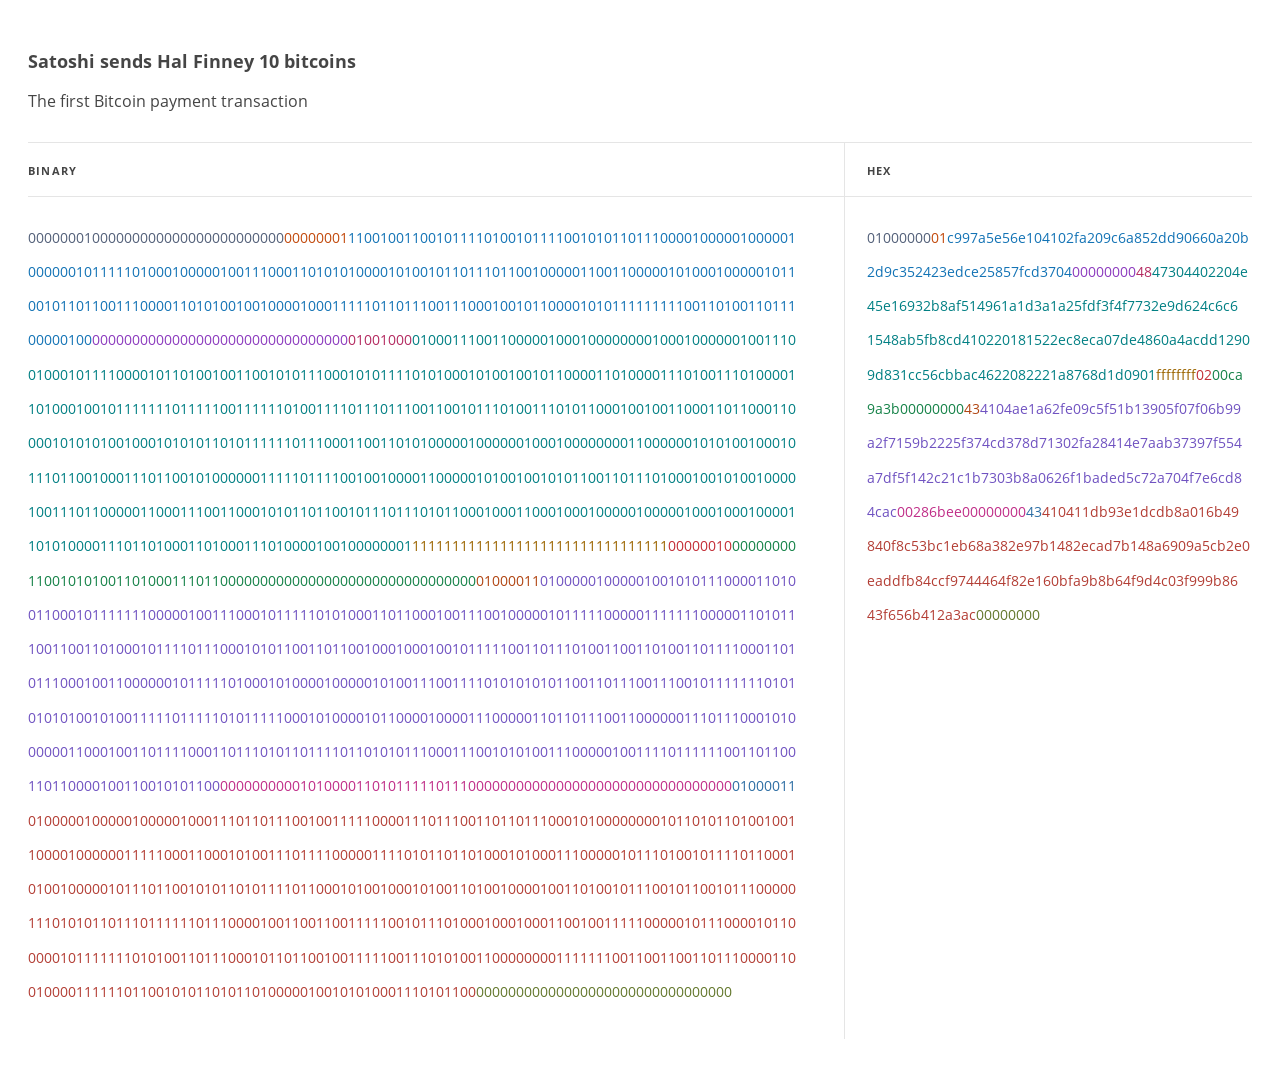
==== first_bitcoin_payment/index.html @ 4536dd02 "Add first Bitcoin payment explorer" ====
<!doctype html>
<html lang="en">
<head>
  <meta charset="utf-8">
  <meta name="viewport" content="width=device-width,initial-scale=1">
  <meta name="description" content="The complete block 170 transaction as continuous binary and hex, with matching colours for every field.">
  <title>Satoshi sends Hal Finney 10 bitcoins</title>
  <link rel="stylesheet" href="./style.css">
  <link rel="icon" href="data:,">
</head>
<body>
  <main class="transaction" aria-labelledby="title">
    <header>
      <!-- Historical account: https://bitcointalk.org/index.php?topic=155054.0 -->
      <h1 id="title">Satoshi sends Hal Finney 10 bitcoins</h1>
      <p class="subtitle">The first Bitcoin payment transaction</p>
    </header>
    <div class="column-labels" aria-hidden="true">
      <div><span>BINARY</span></div>
      <div><span>HEX</span></div>
    </div>
    <div class="streams" id="streams">
      <div class="stream binary" id="binary" role="region" aria-label="All 2200 bits, in stored byte order"></div>
      <div class="stream hex" id="hex" role="region" aria-label="The same 275 bytes as 550 hexadecimal digits"></div>
    </div>
    <noscript>This page needs JavaScript to display the transaction.</noscript>
  </main>
  <script type="module" src="./app.js"></script>
</body>
</html>
---- first_bitcoin_payment/style.css ----
/* Use the same licensed Open Sans font files as the home page. */
@font-face{font-family:"Open Sans";font-style:normal;font-weight:400;font-display:swap;src:url("../assets/fonts/open-sans-regular.woff2") format("woff2")}
@font-face{font-family:"Open Sans";font-style:normal;font-weight:700;font-display:swap;src:url("../assets/fonts/open-sans-bold.woff2") format("woff2")}
:root{font-family:"Open Sans",Arial,sans-serif;color:#454545;background:#fff;font-synthesis:none;color-scheme:light;--line:#e5e5e5}
*{box-sizing:border-box}
body{margin:2em auto;padding:1em 28px;max-width:1600px;font-size:16px;line-height:1.4}
main{width:100%;margin:0 auto}
header{padding:0 0 30px}
h1{font-size:1.15em;line-height:1.4;font-weight:700;margin:0}
.subtitle{font-size:16px;font-weight:400;line-height:1.4;margin:16px 0 0}
.column-labels,.streams{display:grid;grid-template-columns:minmax(0,2fr) minmax(0,1fr)}
.column-labels{border-top:1px solid var(--line);border-bottom:1px solid var(--line)}
.column-labels>div{padding:15px 0;min-width:0}
.column-labels>div+div{padding-left:22px;border-left:1px solid var(--line)}
.column-labels span{font-size:11px;font-weight:700;letter-spacing:1.2px}
.stream{padding:24px 22px 30px 0;min-width:0;font:14px/2.45 "Open Sans",Arial,sans-serif;font-variant-numeric:tabular-nums;font-variant-ligatures:none;font-kerning:none;letter-spacing:0}
.stream.hex{border-left:1px solid var(--line);padding-left:22px;padding-right:0}
.stream-row{white-space:pre;min-height:2.45em}
.field{color:var(--field-ink);cursor:default}
.field-content{display:inline-block;pointer-events:none;line-height:1.55;padding:3px 0;transform-origin:center;transition:transform .14s ease,box-shadow .14s ease;position:relative}
.field.is-active>.field-content{transform:translateY(-2px) scale(1.025);z-index:1;background:#fff;outline:1px solid #bbb;border-radius:2px;box-shadow:0 4px 9px #00000018}
.field:focus-visible{outline:2px solid #777;outline-offset:3px}
.field::selection{background:#454545;color:#fff}
.measure{font:inherit;position:absolute;visibility:hidden;pointer-events:none}
.f0{--field-ink:#536079}.f1{--field-ink:#c24a0d}.f2{--field-ink:#1373b5}.f3{--field-ink:#8c3bbe}.f4{--field-ink:#b42b61}.f5{--field-ink:#007f83}.f6{--field-ink:#9c6500}.f7{--field-ink:#c32d36}.f8{--field-ink:#158248}.f9{--field-ink:#b14613}.f10{--field-ink:#7053c1}.f11{--field-ink:#c02e88}.f12{--field-ink:#2d6ea4}.f13{--field-ink:#b33e35}.f14{--field-ink:#64782d}
.field-tooltip{position:fixed;z-index:20;pointer-events:none;width:max-content;max-width:min(300px,calc(100vw - 16px));padding:9px 12px;border:1px solid #bbb;border-radius:3px;background:#fff;color:#454545;box-shadow:0 4px 12px #00000018;font-size:12px;line-height:1.4;white-space:normal}
.field-tooltip[hidden],.tooltip-detail[hidden]{display:none}
.tooltip-title{display:block;font-weight:700}
.tooltip-detail{display:block;margin-top:4px;font-weight:400}
noscript{display:block;padding:30px 0}
@media(min-width:1600px){.stream{font-size:16px}}
@media(max-width:700px){body{margin:1em auto;padding:1em 16px}header{padding-bottom:24px}.stream{font-size:12px;padding:18px 12px 22px 0}.stream.hex{padding-left:12px}.column-labels>div+div{padding-left:12px}}
@media(max-width:400px){body{padding-right:12px;padding-left:12px}.stream{font-size:11px;padding-right:8px}.stream.hex{padding-left:8px;padding-right:0}.column-labels>div+div{padding-left:8px}}
@media(prefers-reduced-motion:reduce){.field-content{transition:none}.field.is-active>.field-content{transform:none}}
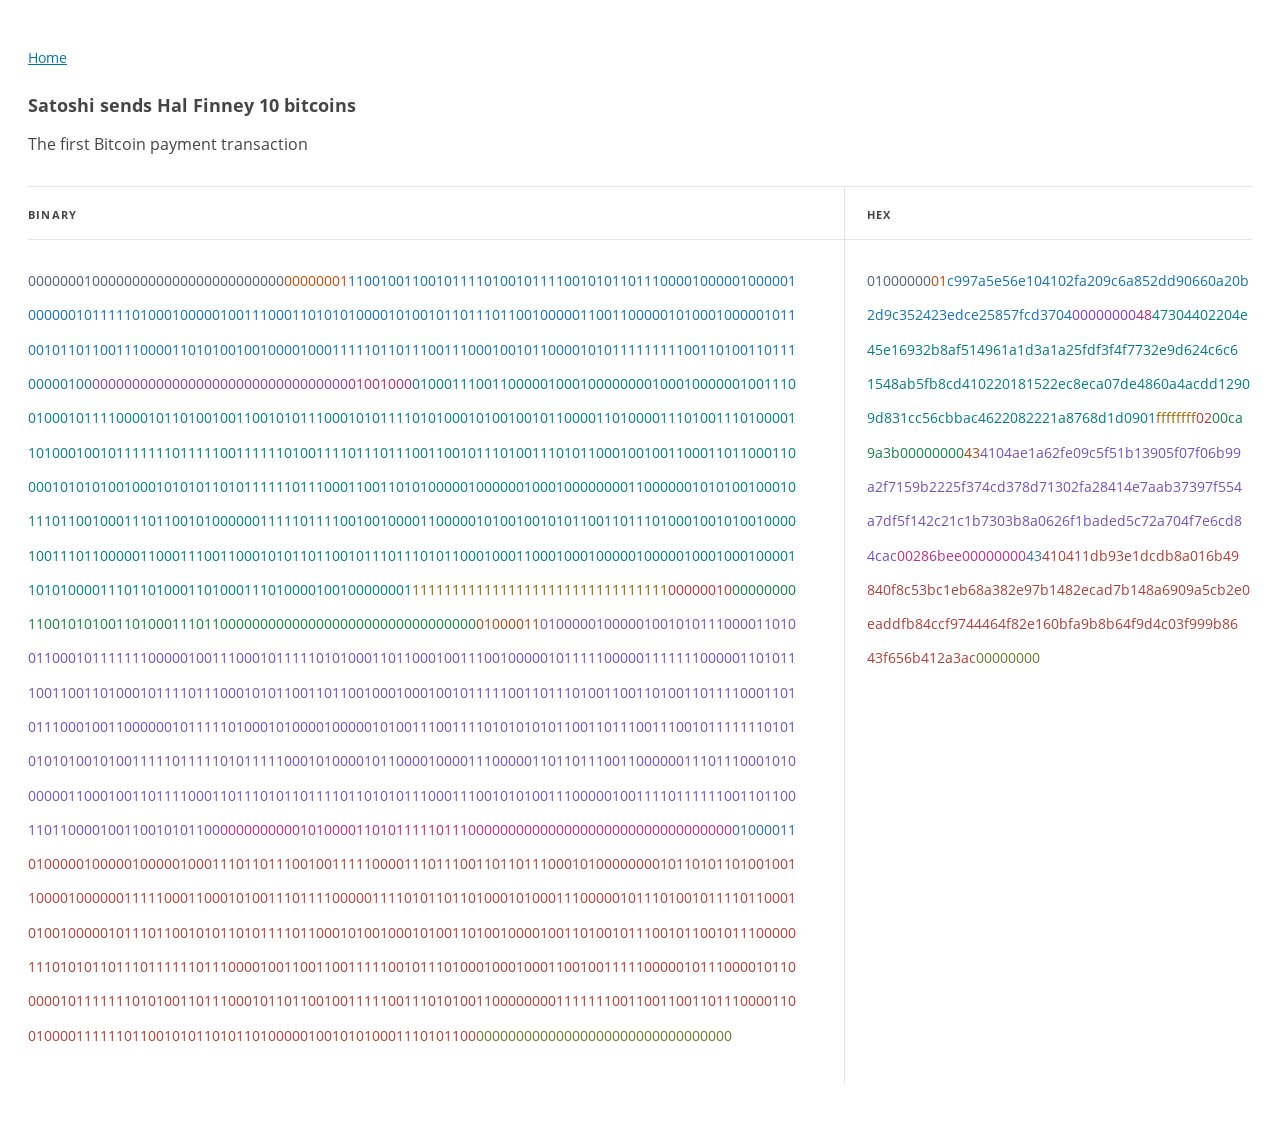
==== commit 712c507b: "Add Home navigation to Bitcoin payment page" ====
--- a/first_bitcoin_payment/index.html
+++ b/first_bitcoin_payment/index.html
@@ -5,12 +5,13 @@
   <meta name="viewport" content="width=device-width,initial-scale=1">
   <meta name="description" content="The complete block 170 transaction as continuous binary and hex, with matching colours for every field.">
   <title>Satoshi sends Hal Finney 10 bitcoins</title>
-  <link rel="stylesheet" href="./style.css">
+  <link rel="stylesheet" href="./style.css?v=2">
   <link rel="icon" href="data:,">
 </head>
 <body>
   <main class="transaction" aria-labelledby="title">
     <header>
+      <a class="home-link" href="../">Home</a>
       <!-- Historical account: https://bitcointalk.org/index.php?topic=155054.0 -->
       <h1 id="title">Satoshi sends Hal Finney 10 bitcoins</h1>
       <p class="subtitle">The first Bitcoin payment transaction</p>
--- a/first_bitcoin_payment/style.css
+++ b/first_bitcoin_payment/style.css
@@ -6,6 +6,8 @@
 body{margin:2em auto;padding:1em 28px;max-width:1600px;font-size:16px;line-height:1.4}
 main{width:100%;margin:0 auto}
 header{padding:0 0 30px}
+.home-link{display:block;width:max-content;margin-bottom:24px;font-size:14px;font-weight:400;color:#0077aa;text-decoration:underline}
+.home-link:visited{color:#941352}
 h1{font-size:1.15em;line-height:1.4;font-weight:700;margin:0}
 .subtitle{font-size:16px;font-weight:400;line-height:1.4;margin:16px 0 0}
 .column-labels,.streams{display:grid;grid-template-columns:minmax(0,2fr) minmax(0,1fr)}
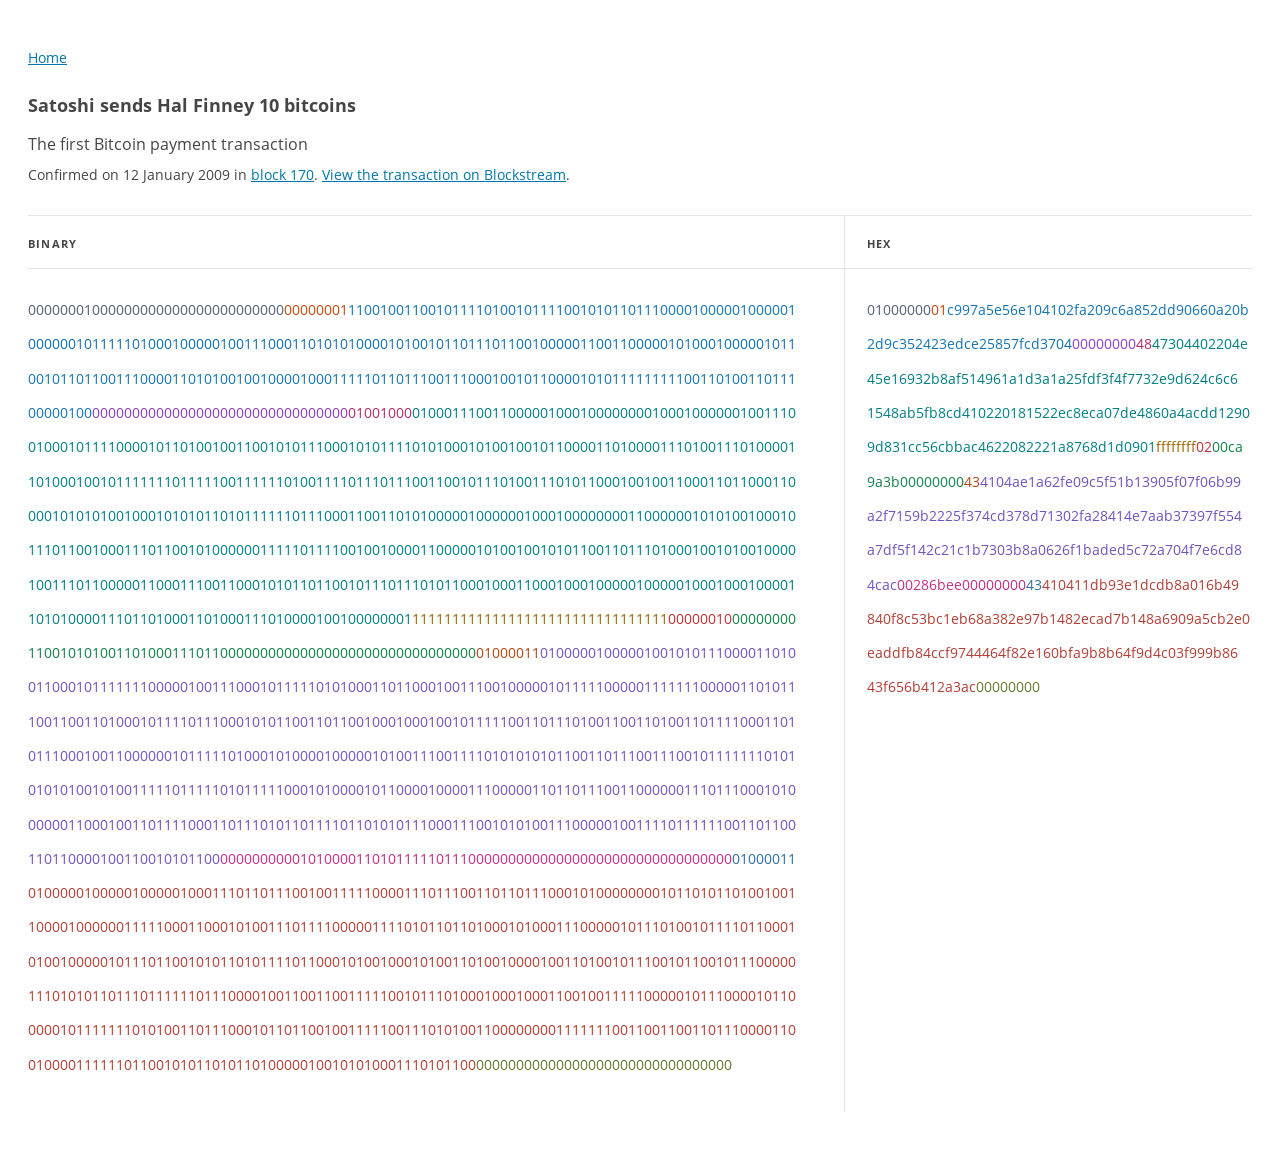
==== commit 6c0df0c8: "Add date and explorer links to first Bitcoin payment" ====
--- a/first_bitcoin_payment/index.html
+++ b/first_bitcoin_payment/index.html
@@ -5,7 +5,7 @@
   <meta name="viewport" content="width=device-width,initial-scale=1">
   <meta name="description" content="The complete block 170 transaction as continuous binary and hex, with matching colours for every field.">
   <title>Satoshi sends Hal Finney 10 bitcoins</title>
-  <link rel="stylesheet" href="./style.css?v=2">
+  <link rel="stylesheet" href="./style.css?v=3">
   <link rel="icon" href="data:,">
 </head>
 <body>
@@ -15,6 +15,7 @@
       <!-- Historical account: https://bitcointalk.org/index.php?topic=155054.0 -->
       <h1 id="title">Satoshi sends Hal Finney 10 bitcoins</h1>
       <p class="subtitle">The first Bitcoin payment transaction</p>
+      <p class="transaction-context">Confirmed on <time datetime="2009-01-12">12 January 2009</time> in <a href="https://blockstream.info/block/00000000d1145790a8694403d4063f323d499e655c83426834d4ce2f8dd4a2ee" target="_blank" rel="noopener noreferrer">block 170</a>. <a href="https://blockstream.info/tx/f4184fc596403b9d638783cf57adfe4c75c605f6356fbc91338530e9831e9e16" target="_blank" rel="noopener noreferrer">View the transaction on Blockstream</a>.</p>
     </header>
     <div class="column-labels" aria-hidden="true">
       <div><span>BINARY</span></div>
--- a/first_bitcoin_payment/style.css
+++ b/first_bitcoin_payment/style.css
@@ -10,6 +10,9 @@
 .home-link:visited{color:#941352}
 h1{font-size:1.15em;line-height:1.4;font-weight:700;margin:0}
 .subtitle{font-size:16px;font-weight:400;line-height:1.4;margin:16px 0 0}
+.transaction-context{font-size:14px;line-height:1.5;margin:8px 0 0}
+.transaction-context a{color:#0077aa;text-decoration:underline}
+.transaction-context a:visited{color:#941352}
 .column-labels,.streams{display:grid;grid-template-columns:minmax(0,2fr) minmax(0,1fr)}
 .column-labels{border-top:1px solid var(--line);border-bottom:1px solid var(--line)}
 .column-labels>div{padding:15px 0;min-width:0}
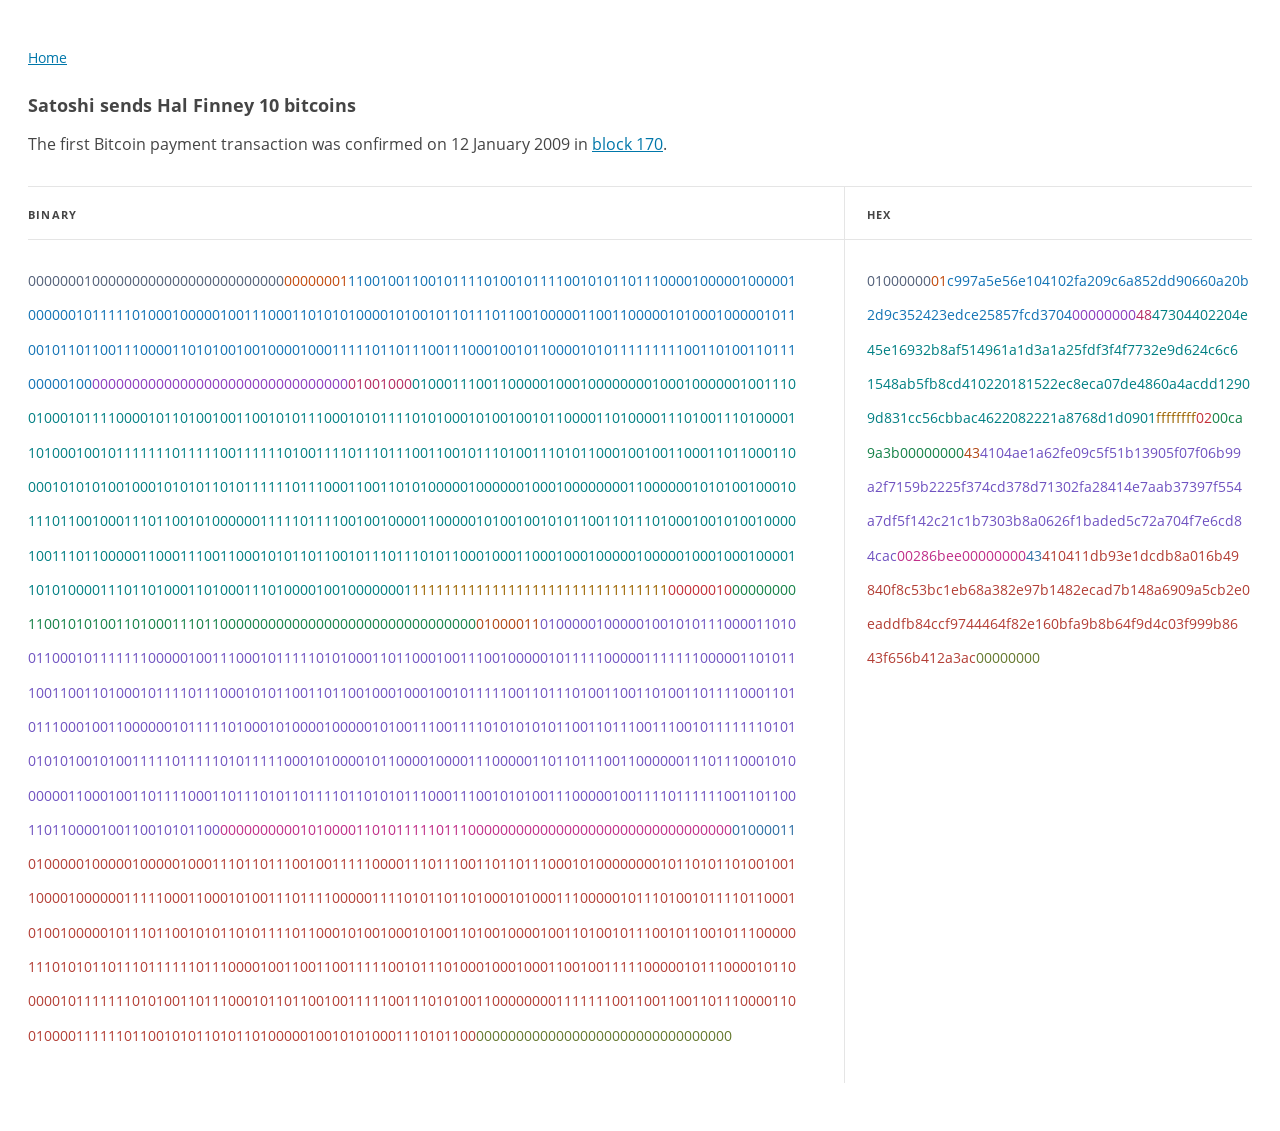
==== commit 85a5f2af: "Combine first payment context into subtitle" ====
--- a/first_bitcoin_payment/index.html
+++ b/first_bitcoin_payment/index.html
@@ -5,7 +5,7 @@
   <meta name="viewport" content="width=device-width,initial-scale=1">
   <meta name="description" content="The complete block 170 transaction as continuous binary and hex, with matching colours for every field.">
   <title>Satoshi sends Hal Finney 10 bitcoins</title>
-  <link rel="stylesheet" href="./style.css?v=3">
+  <link rel="stylesheet" href="./style.css?v=4">
   <link rel="icon" href="data:,">
 </head>
 <body>
@@ -14,8 +14,7 @@
       <a class="home-link" href="../">Home</a>
       <!-- Historical account: https://bitcointalk.org/index.php?topic=155054.0 -->
       <h1 id="title">Satoshi sends Hal Finney 10 bitcoins</h1>
-      <p class="subtitle">The first Bitcoin payment transaction</p>
-      <p class="transaction-context">Confirmed on <time datetime="2009-01-12">12 January 2009</time> in <a href="https://blockstream.info/block/00000000d1145790a8694403d4063f323d499e655c83426834d4ce2f8dd4a2ee" target="_blank" rel="noopener noreferrer">block 170</a>. <a href="https://blockstream.info/tx/f4184fc596403b9d638783cf57adfe4c75c605f6356fbc91338530e9831e9e16" target="_blank" rel="noopener noreferrer">View the transaction on Blockstream</a>.</p>
+      <p class="subtitle">The first Bitcoin payment transaction was confirmed on <time datetime="2009-01-12">12 January 2009</time> in <a href="https://blockstream.info/block/00000000d1145790a8694403d4063f323d499e655c83426834d4ce2f8dd4a2ee" target="_blank" rel="noopener noreferrer">block 170</a>.</p>
     </header>
     <div class="column-labels" aria-hidden="true">
       <div><span>BINARY</span></div>
--- a/first_bitcoin_payment/style.css
+++ b/first_bitcoin_payment/style.css
@@ -10,9 +10,8 @@
 .home-link:visited{color:#941352}
 h1{font-size:1.15em;line-height:1.4;font-weight:700;margin:0}
 .subtitle{font-size:16px;font-weight:400;line-height:1.4;margin:16px 0 0}
-.transaction-context{font-size:14px;line-height:1.5;margin:8px 0 0}
-.transaction-context a{color:#0077aa;text-decoration:underline}
-.transaction-context a:visited{color:#941352}
+.subtitle a{color:#0077aa;text-decoration:underline}
+.subtitle a:visited{color:#941352}
 .column-labels,.streams{display:grid;grid-template-columns:minmax(0,2fr) minmax(0,1fr)}
 .column-labels{border-top:1px solid var(--line);border-bottom:1px solid var(--line)}
 .column-labels>div{padding:15px 0;min-width:0}
